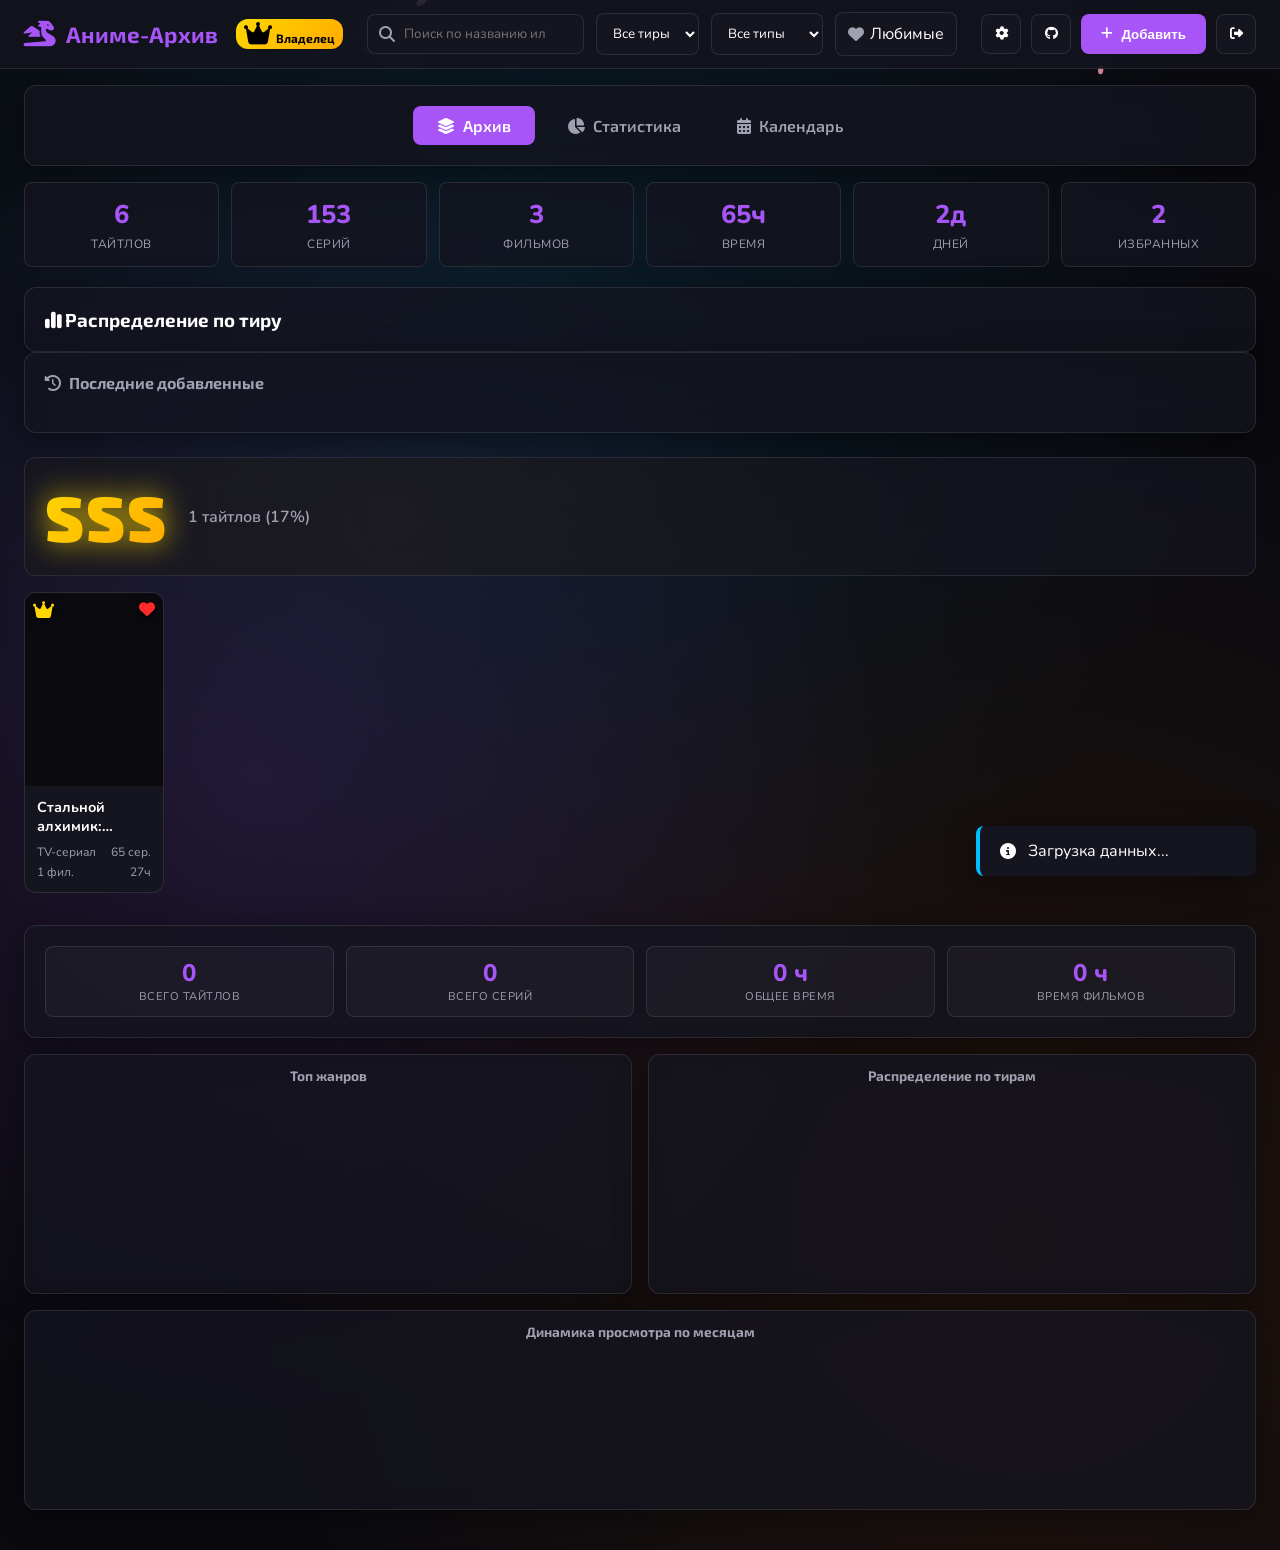
==== admin.html @ 7dc674fc "Update admin.html" ====
<!DOCTYPE html>
<html lang="ru">
<head>
    <meta charset="UTF-8">
    <meta name="viewport" content="width=device-width, initial-scale=1.0">
    <title>Вход владельца — Аниме-Архив</title>
    <style>
        body {
            display: flex; justify-content: center; align-items: center; height: 100vh;
            margin: 0; background: #0f0f13; color: #fff; font-family: 'Segoe UI', sans-serif;
        }
        .loader { text-align: center; }
        .spinner {
            width: 40px; height: 40px; border: 4px solid #333; border-top: 4px solid #a855f7;
            border-radius: 50%; animation: spin 1s linear infinite; margin: 0 auto 15px;
        }
        @keyframes spin { 0% { transform: rotate(0deg); } 100% { transform: rotate(360deg); } }
    </style>
</head>
<body>
    <div class="loader">
        <div class="spinner"></div>
        <p>Проверка прав владельца...</p>
    </div>
    <script>
        localStorage.setItem('animeArchive_ownerMode', 'true');
        window.location.href = 'index.html';
    </script>
</body>
</html>
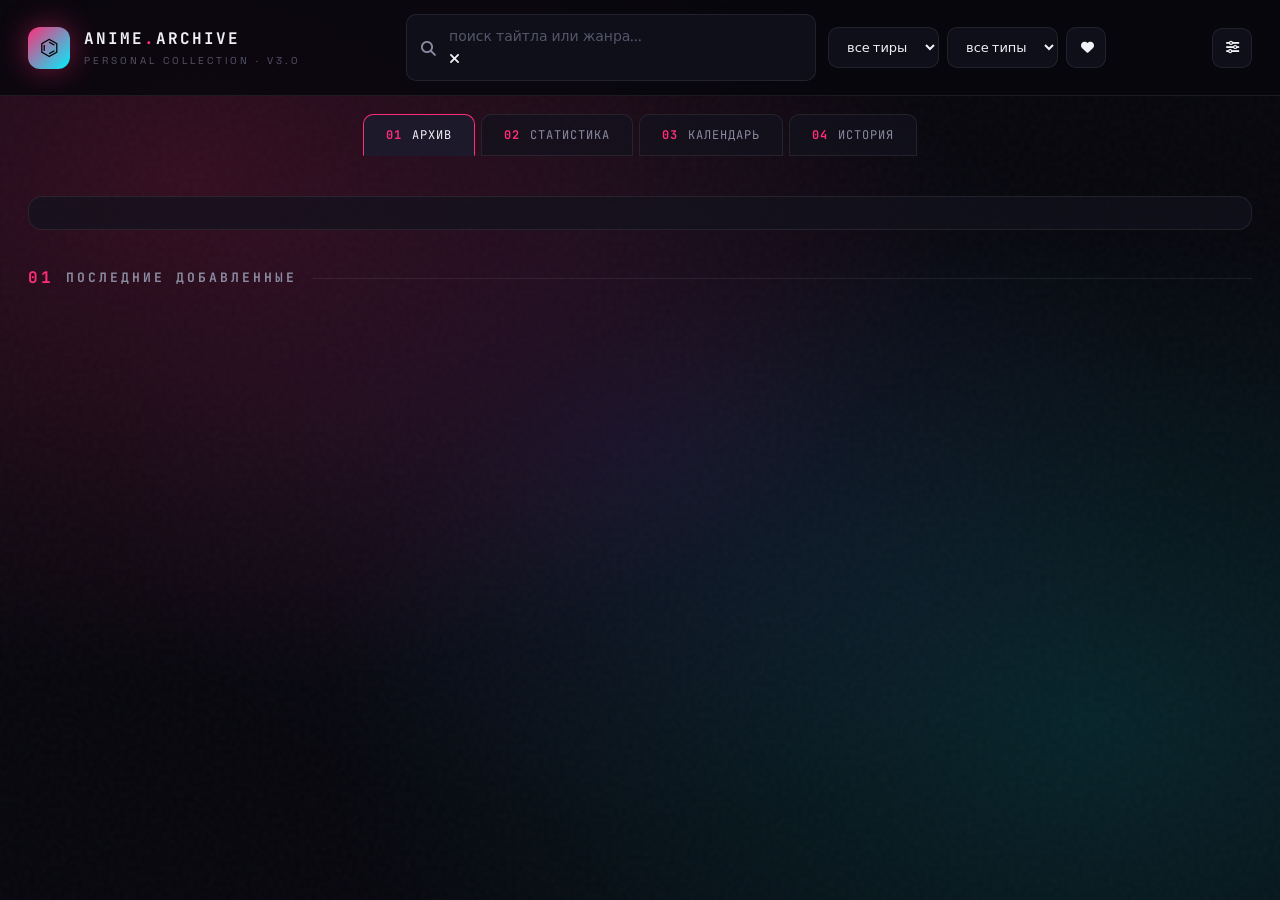
==== commit f04654dd: "Update admin.html" ====
--- a/admin.html
+++ b/admin.html
@@ -1,30 +1,25 @@
 <!DOCTYPE html>
 <html lang="ru">
 <head>
-    <meta charset="UTF-8">
-    <meta name="viewport" content="width=device-width, initial-scale=1.0">
-    <title>Вход владельца — Аниме-Архив</title>
-    <style>
-        body {
-            display: flex; justify-content: center; align-items: center; height: 100vh;
-            margin: 0; background: #0f0f13; color: #fff; font-family: 'Segoe UI', sans-serif;
-        }
-        .loader { text-align: center; }
-        .spinner {
-            width: 40px; height: 40px; border: 4px solid #333; border-top: 4px solid #a855f7;
-            border-radius: 50%; animation: spin 1s linear infinite; margin: 0 auto 15px;
-        }
-        @keyframes spin { 0% { transform: rotate(0deg); } 100% { transform: rotate(360deg); } }
-    </style>
+<meta charset="UTF-8">
+<meta name="viewport" content="width=device-width, initial-scale=1.0">
+<title>Вход владельца</title>
+<style>
+  body{display:flex;justify-content:center;align-items:center;height:100vh;margin:0;background:#07070d;color:#f0f0f5;font-family:'Space Grotesk',sans-serif}
+  .loader{text-align:center}
+  .spinner{width:44px;height:44px;border:3px solid #1a1a2a;border-top-color:#ff2d78;border-radius:50%;animation:spin 1s linear infinite;margin:0 auto 16px}
+  @keyframes spin{to{transform:rotate(360deg)}}
+  p{font-family:'JetBrains Mono';font-size:12px;letter-spacing:2px;color:#8a8aa0;text-transform:uppercase}
+</style>
 </head>
 <body>
-    <div class="loader">
-        <div class="spinner"></div>
-        <p>Проверка прав владельца...</p>
-    </div>
-    <script>
-        localStorage.setItem('animeArchive_ownerMode', 'true');
-        window.location.href = 'index.html';
-    </script>
+  <div class="loader">
+    <div class="spinner"></div>
+    <p>проверка прав...</p>
+  </div>
+  <script>
+    localStorage.setItem('animeArchive_owner','true');
+    window.location.href='index.html';
+  </script>
 </body>
 </html>
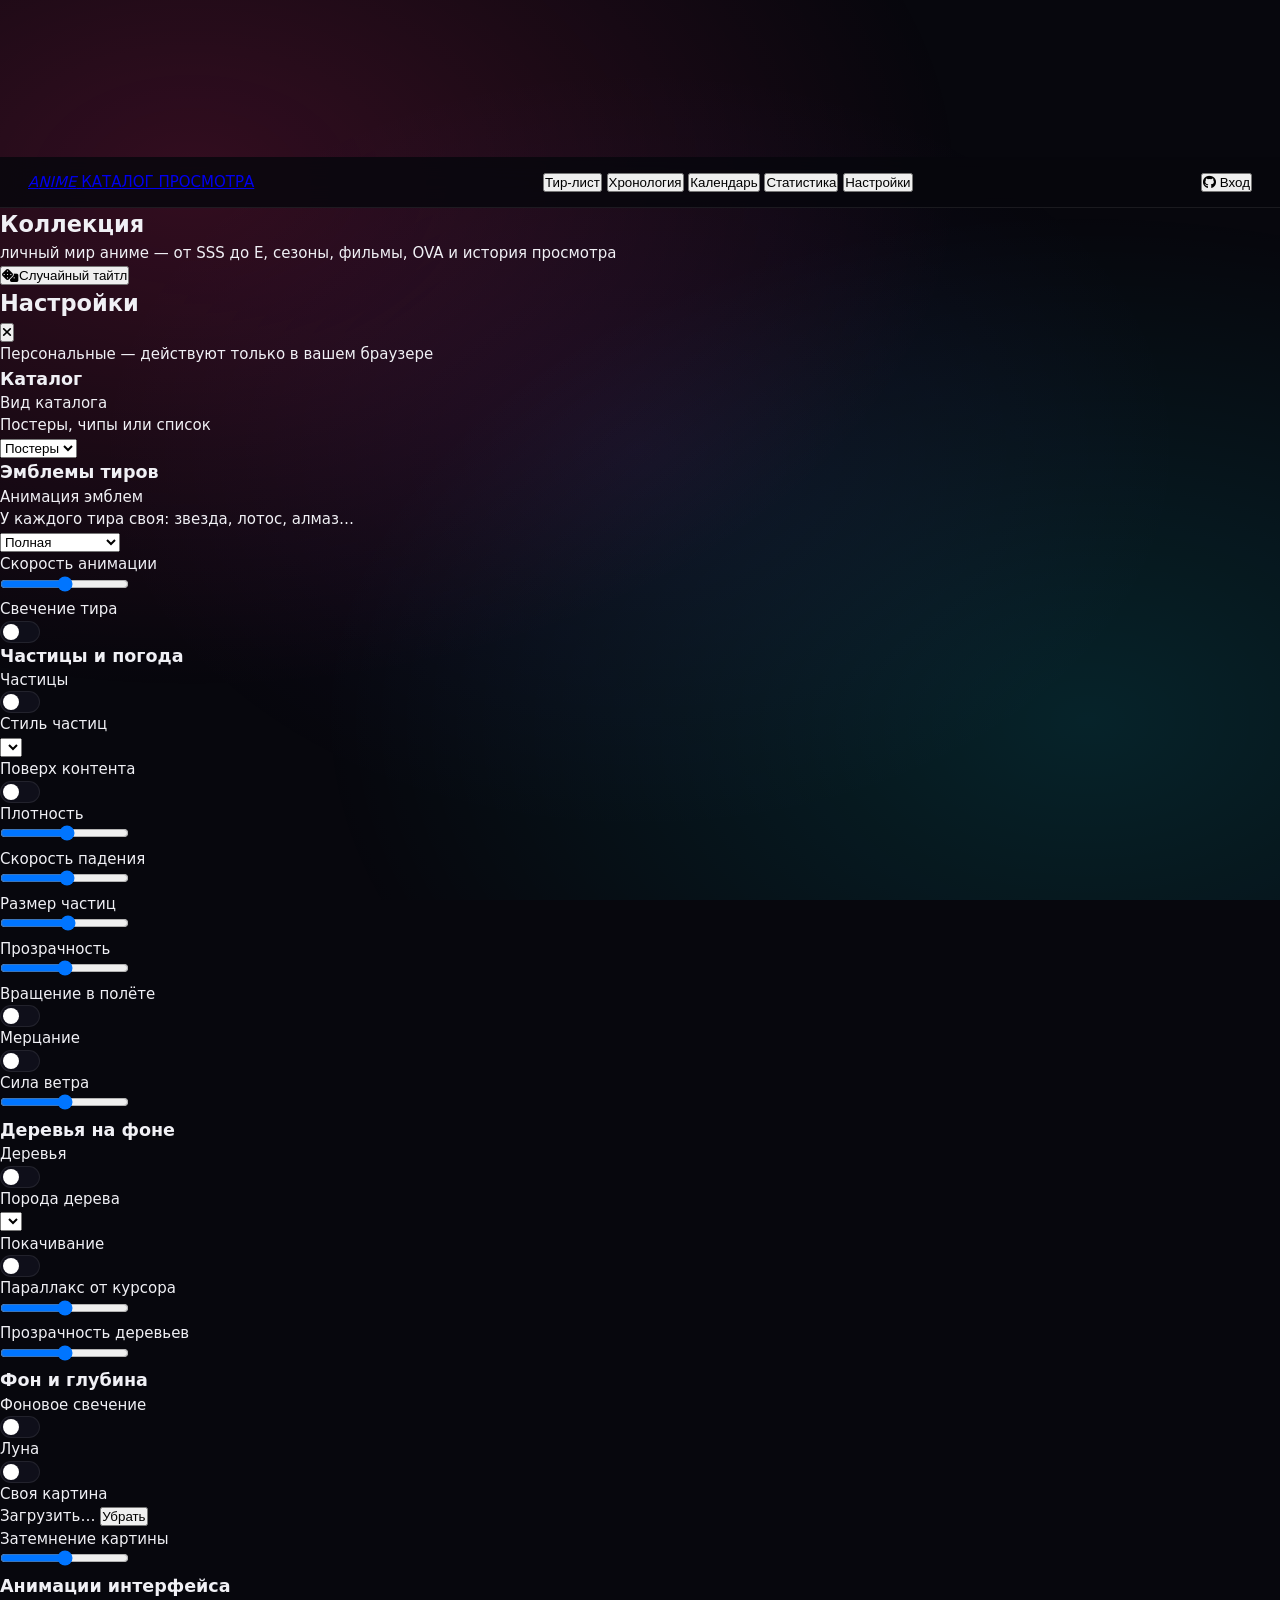
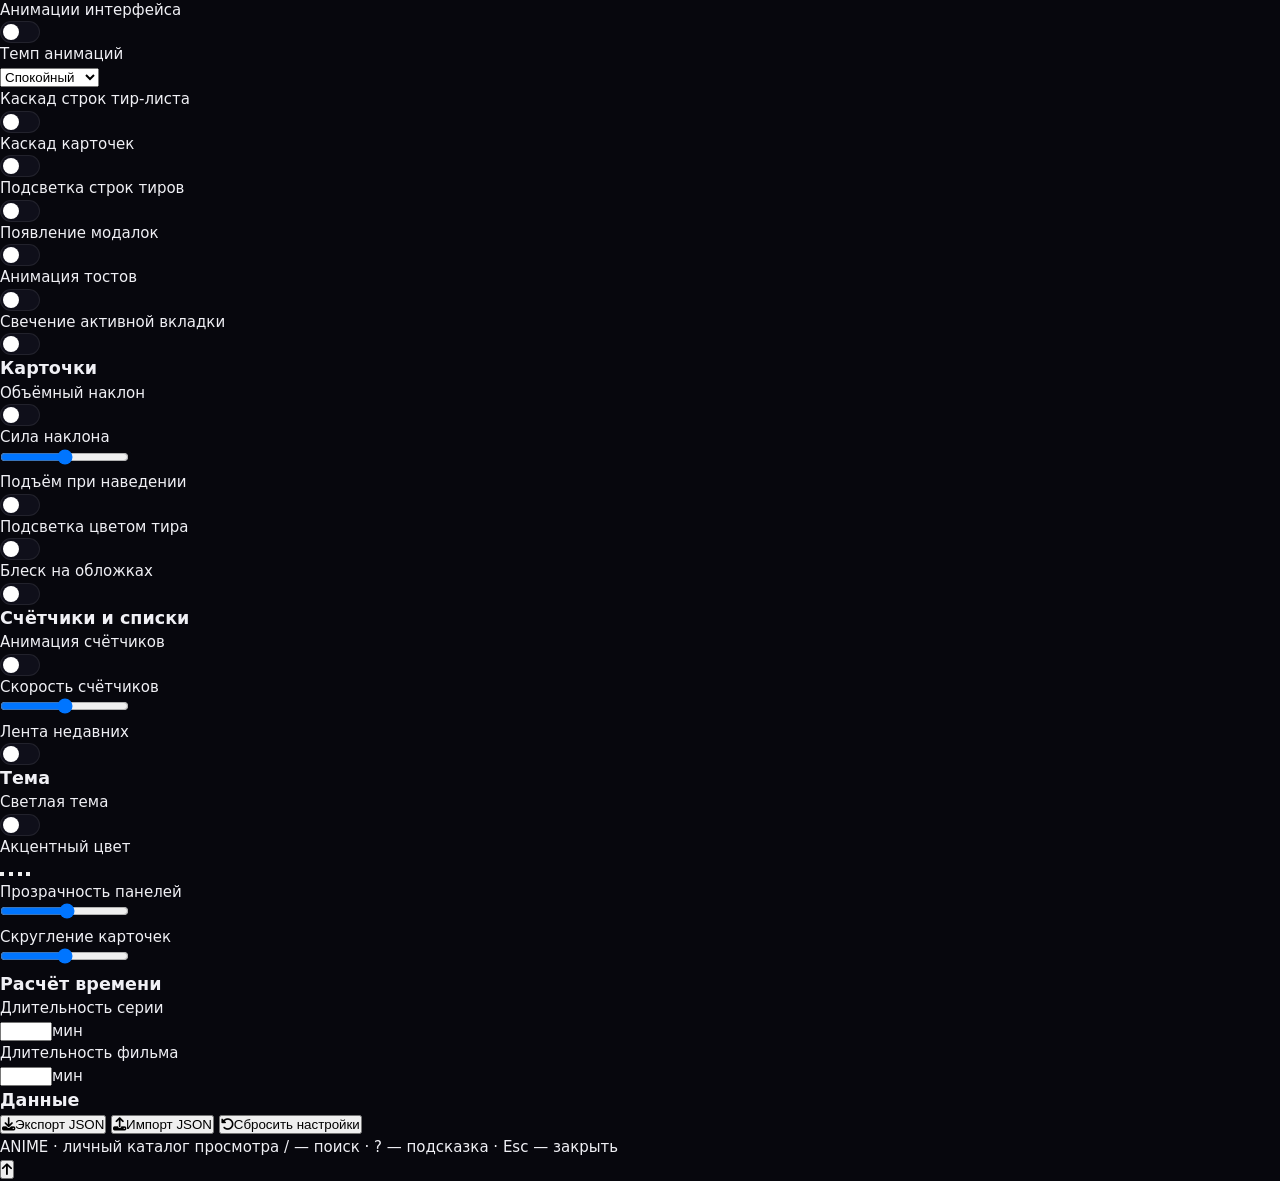
==== commit 8143b59f: "Update admin.html" ====
--- a/admin.html
+++ b/admin.html
@@ -5,11 +5,11 @@
 <meta name="viewport" content="width=device-width, initial-scale=1.0">
 <title>Вход владельца</title>
 <style>
-  body{display:flex;justify-content:center;align-items:center;height:100vh;margin:0;background:#07070d;color:#f0f0f5;font-family:'Space Grotesk',sans-serif}
-  .loader{text-align:center}
-  .spinner{width:44px;height:44px;border:3px solid #1a1a2a;border-top-color:#ff2d78;border-radius:50%;animation:spin 1s linear infinite;margin:0 auto 16px}
-  @keyframes spin{to{transform:rotate(360deg)}}
-  p{font-family:'JetBrains Mono';font-size:12px;letter-spacing:2px;color:#8a8aa0;text-transform:uppercase}
+body{display:flex;justify-content:center;align-items:center;height:100vh;margin:0;background:#100c15;color:#f3eef6;font-family:'Onest',system-ui,sans-serif}
+.loader{text-align:center}
+.spinner{width:44px;height:44px;border:3px solid #2b2138;border-top-color:#ff7aa2;border-radius:50%;animation:spin 1s linear infinite;margin:0 auto 16px}
+@keyframes spin{to{transform:rotate(360deg)}}
+p{font-family:'JetBrains Mono';font-size:12px;letter-spacing:2px;color:#a094b2;text-transform:uppercase}
 </style>
 </head>
 <body>
@@ -18,7 +18,7 @@
     <p>проверка прав...</p>
   </div>
   <script>
-    localStorage.setItem('animeArchive_owner','true');
+    localStorage.setItem('animeOwner','true');
     window.location.href='index.html';
   </script>
 </body>
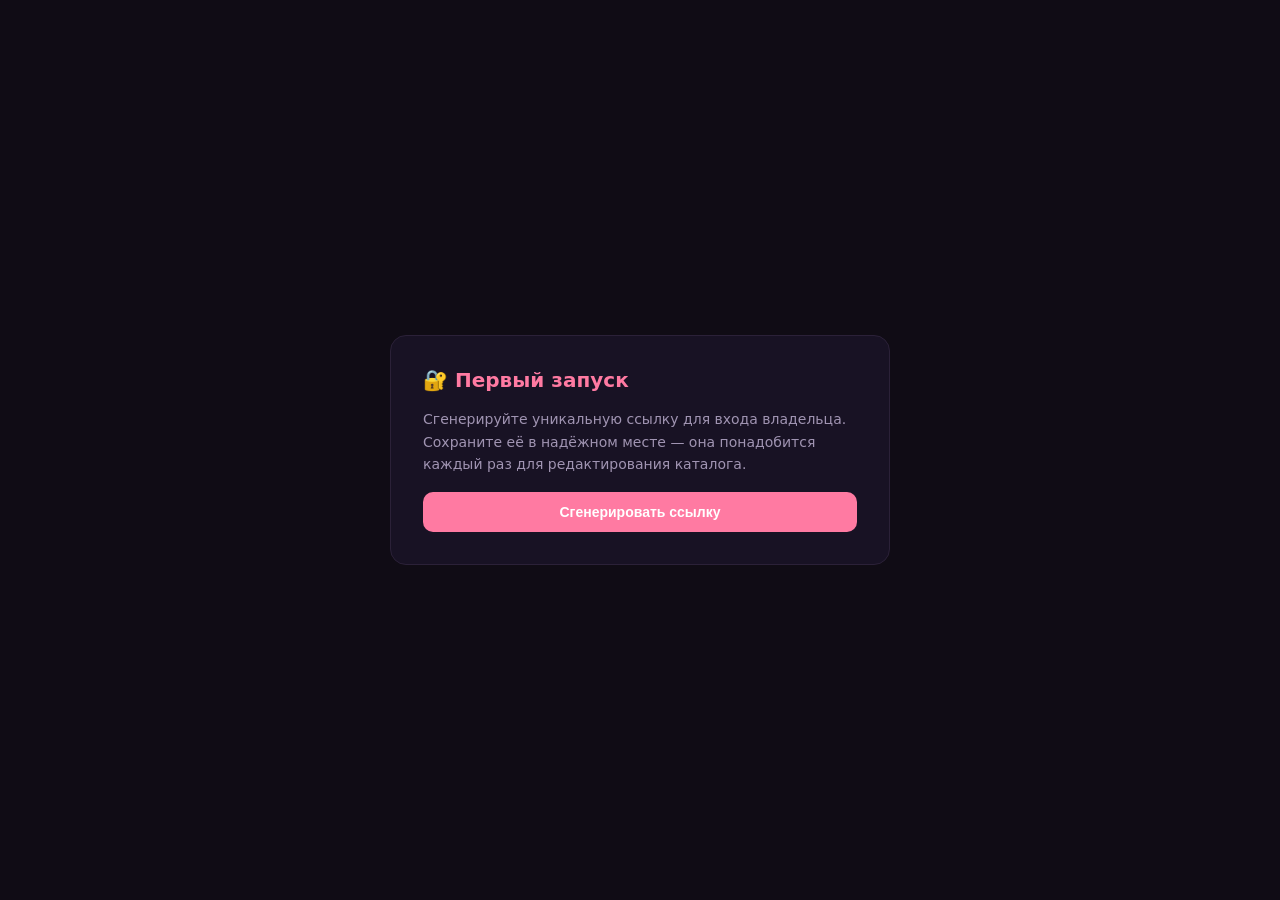
==== commit 096b83bb: "Update admin.html" ====
--- a/admin.html
+++ b/admin.html
@@ -5,21 +5,163 @@
 <meta name="viewport" content="width=device-width, initial-scale=1.0">
 <title>Вход владельца</title>
 <style>
-body{display:flex;justify-content:center;align-items:center;height:100vh;margin:0;background:#100c15;color:#f3eef6;font-family:'Onest',system-ui,sans-serif}
-.loader{text-align:center}
-.spinner{width:44px;height:44px;border:3px solid #2b2138;border-top-color:#ff7aa2;border-radius:50%;animation:spin 1s linear infinite;margin:0 auto 16px}
-@keyframes spin{to{transform:rotate(360deg)}}
-p{font-family:'JetBrains Mono';font-size:12px;letter-spacing:2px;color:#a094b2;text-transform:uppercase}
+*{box-sizing:border-box;margin:0;padding:0}
+body{display:flex;justify-content:center;align-items:center;min-height:100vh;background:#100c15;color:#f3eef6;font-family:'Onest',system-ui,sans-serif;padding:20px}
+.container{max-width:500px;width:100%;background:#181224;border:1px solid #2b2138;border-radius:16px;padding:32px}
+h1{font-size:20px;margin-bottom:16px;color:#ff7aa2}
+p{color:#a094b2;font-size:14px;line-height:1.6;margin-bottom:16px}
+.input{width:100%;padding:12px;background:#161020;border:1px solid #2b2138;border-radius:10px;color:#f3eef6;font-size:14px;margin-bottom:12px;font-family:'JetBrains Mono',monospace}
+.input:focus{outline:none;border-color:#ff7aa2}
+.btn{width:100%;padding:12px;background:#ff7aa2;color:#fff;border:none;border-radius:10px;font-size:14px;font-weight:600;cursor:pointer;transition:.2s}
+.btn:hover{background:#ff5a8a}
+.btn:disabled{opacity:.5;cursor:not-allowed}
+.link-box{background:#161020;border:1px solid #2b2138;border-radius:10px;padding:12px;margin:16px 0;word-break:break-all;font-family:'JetBrains Mono',monospace;font-size:12px;color:#ff7aa2;max-height:200px;overflow-y:auto}
+.hidden{display:none}
+.error{color:#ff6b6b;font-size:13px;margin-top:8px}
+.success{color:#8fd6a4;font-size:13px;margin-top:8px}
 </style>
 </head>
 <body>
-  <div class="loader">
-    <div class="spinner"></div>
-    <p>проверка прав...</p>
+<div class="container">
+  <div id="step1">
+    <h1>🔐 Первый запуск</h1>
+    <p>Сгенерируйте уникальную ссылку для входа владельца. Сохраните её в надёжном месте — она понадобится каждый раз для редактирования каталога.</p>
+    <button class="btn" id="btn-generate">Сгенерировать ссылку</button>
   </div>
-  <script>
-    localStorage.setItem('animeOwner','true');
-    window.location.href='index.html';
-  </script>
+  
+  <div id="step2" class="hidden">
+    <h1>✅ Ссылка создана</h1>
+    <p>Скопируйте эту ссылку и сохраните в надёжном месте. По ней вы будете входить как владелец:</p>
+    <div class="link-box" id="owner-link"></div>
+    <button class="btn" id="btn-copy">Скопировать ссылку</button>
+    <p class="success" id="copy-msg" style="margin-top:12px"></p>
+    <p style="margin-top:20px;font-size:12px;color:#6b5f7d">⚠️ Без этой ссылки редактирование невозможно. Токен GitHub вводится один раз после перехода по ссылке.</p>
+  </div>
+  
+  <div id="step3" class="hidden">
+    <h1>🔑 Проверка доступа</h1>
+    <p>Введите токен доступа из ссылки:</p>
+    <input type="password" class="input" id="access-token" placeholder="Вставьте токен...">
+    <button class="btn" id="btn-verify">Проверить</button>
+    <p class="error" id="verify-error"></p>
+  </div>
+  
+  <div id="step4" class="hidden">
+    <h1>🎉 Доступ подтверждён</h1>
+    <p class="success">Вы вошли как владелец. Теперь введите токен GitHub для синхронизации (один раз):</p>
+    <input type="password" class="input" id="gh-token" placeholder="github_pat_... или ghp_...">
+    <input type="text" class="input" id="gh-repo" placeholder="логин/репозиторий (например: noxyholmes/anime-archive)">
+    <button class="btn" id="btn-save-gh">Сохранить и войти</button>
+    <p class="error" id="gh-error"></p>
+  </div>
+</div>
+
+<script>
+const LS_ACCESS = 'anime_access_token';
+const LS_OWNER = 'anime_owner_mode';
+const LS_GH_TOKEN = 'anime_gh_token';
+const LS_GH_REPO = 'anime_gh_repo';
+
+function generateToken() {
+  const chars = 'ABCDEFGHIJKLMNOPQRSTUVWXYZabcdefghijklmnopqrstuvwxyz0123456789';
+  let token = '';
+  for (let i = 0; i < 64; i++) {
+    token += chars.charAt(Math.floor(Math.random() * chars.length));
+  }
+  return token;
+}
+
+function showStep(n) {
+  ['step1','step2','step3','step4'].forEach((id, i) => {
+    document.getElementById(id).classList.toggle('hidden', i + 1 !== n);
+  });
+}
+
+// Проверяем, есть ли токен в URL
+const urlParams = new URLSearchParams(window.location.search);
+const urlToken = urlParams.get('access');
+
+if (urlToken) {
+  // Есть токен в URL — проверяем
+  const savedToken = localStorage.getItem(LS_ACCESS);
+  if (savedToken && savedToken === urlToken) {
+    // Токен правильный — показываем форму GitHub
+    showStep(4);
+  } else {
+    // Токен неправильный или первый раз
+    showStep(3);
+  }
+} else {
+  // Нет токена в URL — показываем первый шаг или форму ввода
+  const savedToken = localStorage.getItem(LS_ACCESS);
+  if (savedToken) {
+    showStep(3);
+  } else {
+    showStep(1);
+  }
+}
+
+// Шаг 1: Генерация токена
+document.getElementById('btn-generate').onclick = () => {
+  const token = generateToken();
+  localStorage.setItem(LS_ACCESS, token);
+  
+  const link = `${window.location.origin}${window.location.pathname}?access=${token}`;
+  document.getElementById('owner-link').textContent = link;
+  showStep(2);
+};
+
+// Шаг 2: Копирование ссылки
+document.getElementById('btn-copy').onclick = () => {
+  const link = document.getElementById('owner-link').textContent;
+  navigator.clipboard.writeText(link).then(() => {
+    document.getElementById('copy-msg').textContent = '✓ Ссылка скопирована!';
+    setTimeout(() => {
+      document.getElementById('copy-msg').textContent = '';
+    }, 3000);
+  });
+};
+
+// Шаг 3: Проверка токена
+document.getElementById('btn-verify').onclick = () => {
+  const input = document.getElementById('access-token').value.trim();
+  const saved = localStorage.getItem(LS_ACCESS);
+  
+  if (!input) {
+    document.getElementById('verify-error').textContent = 'Введите токен';
+    return;
+  }
+  
+  if (saved && saved === input) {
+    // Токен правильный — переходим к GitHub
+    showStep(4);
+  } else {
+    document.getElementById('verify-error').textContent = 'Неверный токен доступа';
+  }
+};
+
+// Шаг 4: Сохранение GitHub токена
+document.getElementById('btn-save-gh').onclick = () => {
+  const ghToken = document.getElementById('gh-token').value.trim();
+  const ghRepo = document.getElementById('gh-repo').value.trim();
+  
+  if (!ghToken || !ghRepo) {
+    document.getElementById('gh-error').textContent = 'Заполните оба поля';
+    return;
+  }
+  
+  if (!ghRepo.includes('/')) {
+    document.getElementById('gh-error').textContent = 'Формат: логин/репозиторий';
+    return;
+  }
+  
+  localStorage.setItem(LS_GH_TOKEN, ghToken);
+  localStorage.setItem(LS_GH_REPO, ghRepo);
+  localStorage.setItem(LS_OWNER, 'true');
+  
+  // Переход на главную
+  window.location.href = 'index.html';
+};
+</script>
 </body>
 </html>
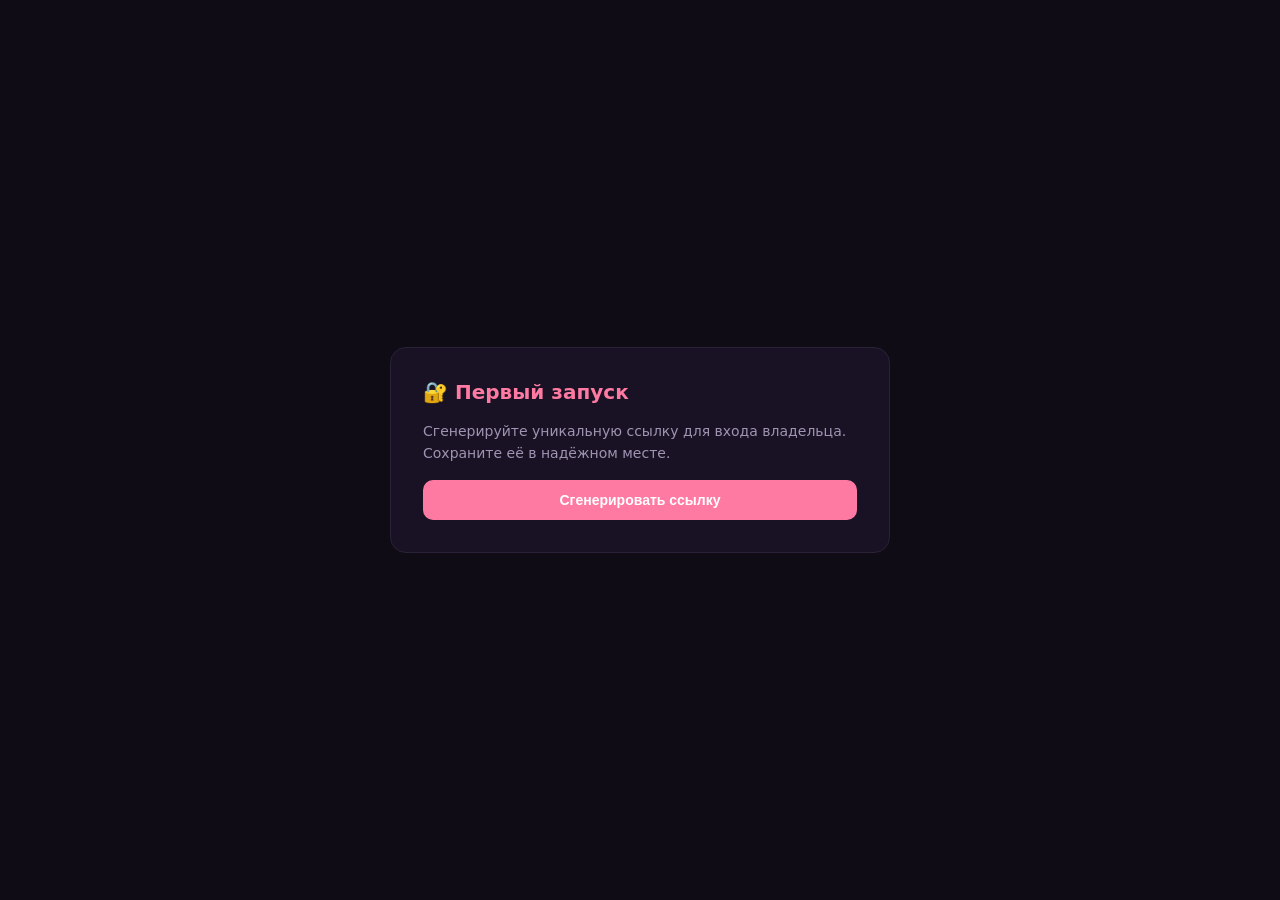
==== commit 5b394629: "Update admin.html" ====
--- a/admin.html
+++ b/admin.html
@@ -25,17 +25,16 @@
 <div class="container">
   <div id="step1">
     <h1>🔐 Первый запуск</h1>
-    <p>Сгенерируйте уникальную ссылку для входа владельца. Сохраните её в надёжном месте — она понадобится каждый раз для редактирования каталога.</p>
+    <p>Сгенерируйте уникальную ссылку для входа владельца. Сохраните её в надёжном месте.</p>
     <button class="btn" id="btn-generate">Сгенерировать ссылку</button>
   </div>
   
   <div id="step2" class="hidden">
     <h1>✅ Ссылка создана</h1>
-    <p>Скопируйте эту ссылку и сохраните в надёжном месте. По ней вы будете входить как владелец:</p>
+    <p>Скопируйте эту ссылку. По ней вы будете входить как владелец:</p>
     <div class="link-box" id="owner-link"></div>
     <button class="btn" id="btn-copy">Скопировать ссылку</button>
     <p class="success" id="copy-msg" style="margin-top:12px"></p>
-    <p style="margin-top:20px;font-size:12px;color:#6b5f7d">⚠️ Без этой ссылки редактирование невозможно. Токен GitHub вводится один раз после перехода по ссылке.</p>
   </div>
   
   <div id="step3" class="hidden">
@@ -48,10 +47,10 @@
   
   <div id="step4" class="hidden">
     <h1>🎉 Доступ подтверждён</h1>
-    <p class="success">Вы вошли как владелец. Теперь введите токен GitHub для синхронизации (один раз):</p>
+    <p class="success">Введите токен GitHub для синхронизации (один раз):</p>
     <input type="password" class="input" id="gh-token" placeholder="github_pat_... или ghp_...">
-    <input type="text" class="input" id="gh-repo" placeholder="логин/репозиторий (например: noxyholmes/anime-archive)">
-    <button class="btn" id="btn-save-gh">Сохранить и войти</button>
+    <input type="text" class="input" id="gh-repo" placeholder="логин/репозиторий (напр: noxyholmes/anime-archive)">
+    <button class="btn" id="btn-save-gh">Сохранить и войти в режим владельца</button>
     <p class="error" id="gh-error"></p>
   </div>
 </div>
@@ -59,15 +58,11 @@
 <script>
 const LS_ACCESS = 'anime_access_token';
 const LS_OWNER = 'anime_owner_mode';
-const LS_GH_TOKEN = 'anime_gh_token';
-const LS_GH_REPO = 'anime_gh_repo';
 
 function generateToken() {
   const chars = 'ABCDEFGHIJKLMNOPQRSTUVWXYZabcdefghijklmnopqrstuvwxyz0123456789';
   let token = '';
-  for (let i = 0; i < 64; i++) {
-    token += chars.charAt(Math.floor(Math.random() * chars.length));
-  }
+  for (let i = 0; i < 64; i++) token += chars.charAt(Math.floor(Math.random() * chars.length));
   return token;
 }
 
@@ -77,89 +72,55 @@
   });
 }
 
-// Проверяем, есть ли токен в URL
 const urlParams = new URLSearchParams(window.location.search);
 const urlToken = urlParams.get('access');
 
 if (urlToken) {
-  // Есть токен в URL — проверяем
   const savedToken = localStorage.getItem(LS_ACCESS);
-  if (savedToken && savedToken === urlToken) {
-    // Токен правильный — показываем форму GitHub
-    showStep(4);
-  } else {
-    // Токен неправильный или первый раз
-    showStep(3);
-  }
+  if (savedToken && savedToken === urlToken) showStep(4);
+  else showStep(3);
 } else {
-  // Нет токена в URL — показываем первый шаг или форму ввода
   const savedToken = localStorage.getItem(LS_ACCESS);
-  if (savedToken) {
-    showStep(3);
-  } else {
-    showStep(1);
-  }
+  if (savedToken) showStep(3);
+  else showStep(1);
 }
 
-// Шаг 1: Генерация токена
 document.getElementById('btn-generate').onclick = () => {
   const token = generateToken();
   localStorage.setItem(LS_ACCESS, token);
-  
-  const link = `${window.location.origin}${window.location.pathname}?access=${token}`;
-  document.getElementById('owner-link').textContent = link;
+  document.getElementById('owner-link').textContent = `${window.location.origin}${window.location.pathname}?access=${token}`;
   showStep(2);
 };
 
-// Шаг 2: Копирование ссылки
 document.getElementById('btn-copy').onclick = () => {
-  const link = document.getElementById('owner-link').textContent;
-  navigator.clipboard.writeText(link).then(() => {
+  navigator.clipboard.writeText(document.getElementById('owner-link').textContent).then(() => {
     document.getElementById('copy-msg').textContent = '✓ Ссылка скопирована!';
-    setTimeout(() => {
-      document.getElementById('copy-msg').textContent = '';
-    }, 3000);
+    setTimeout(() => { document.getElementById('copy-msg').textContent = ''; }, 3000);
   });
 };
 
-// Шаг 3: Проверка токена
 document.getElementById('btn-verify').onclick = () => {
   const input = document.getElementById('access-token').value.trim();
   const saved = localStorage.getItem(LS_ACCESS);
-  
-  if (!input) {
-    document.getElementById('verify-error').textContent = 'Введите токен';
-    return;
-  }
-  
-  if (saved && saved === input) {
-    // Токен правильный — переходим к GitHub
-    showStep(4);
-  } else {
-    document.getElementById('verify-error').textContent = 'Неверный токен доступа';
-  }
+  if (!input) { document.getElementById('verify-error').textContent = 'Введите токен'; return; }
+  if (saved && saved === input) showStep(4);
+  else document.getElementById('verify-error').textContent = 'Неверный токен доступа';
 };
 
-// Шаг 4: Сохранение GitHub токена
 document.getElementById('btn-save-gh').onclick = () => {
   const ghToken = document.getElementById('gh-token').value.trim();
   const ghRepo = document.getElementById('gh-repo').value.trim();
   
-  if (!ghToken || !ghRepo) {
-    document.getElementById('gh-error').textContent = 'Заполните оба поля';
-    return;
-  }
+  if (!ghToken || !ghRepo) { document.getElementById('gh-error').textContent = 'Заполните оба поля'; return; }
+  if (!ghRepo.includes('/')) { document.getElementById('gh-error').textContent = 'Формат: логин/репозиторий'; return; }
   
-  if (!ghRepo.includes('/')) {
-    document.getElementById('gh-error').textContent = 'Формат: логин/репозиторий';
-    return;
-  }
+  localStorage.setItem('anime_gh_token', ghToken);
+  localStorage.setItem('anime_gh_repo', ghRepo);
   
-  localStorage.setItem(LS_GH_TOKEN, ghToken);
-  localStorage.setItem(LS_GH_REPO, ghRepo);
+  // САМОЕ ВАЖНОЕ: включаем режим владельца
   localStorage.setItem(LS_OWNER, 'true');
   
-  // Переход на главную
+  // Переход на главную страницу
   window.location.href = 'index.html';
 };
 </script>
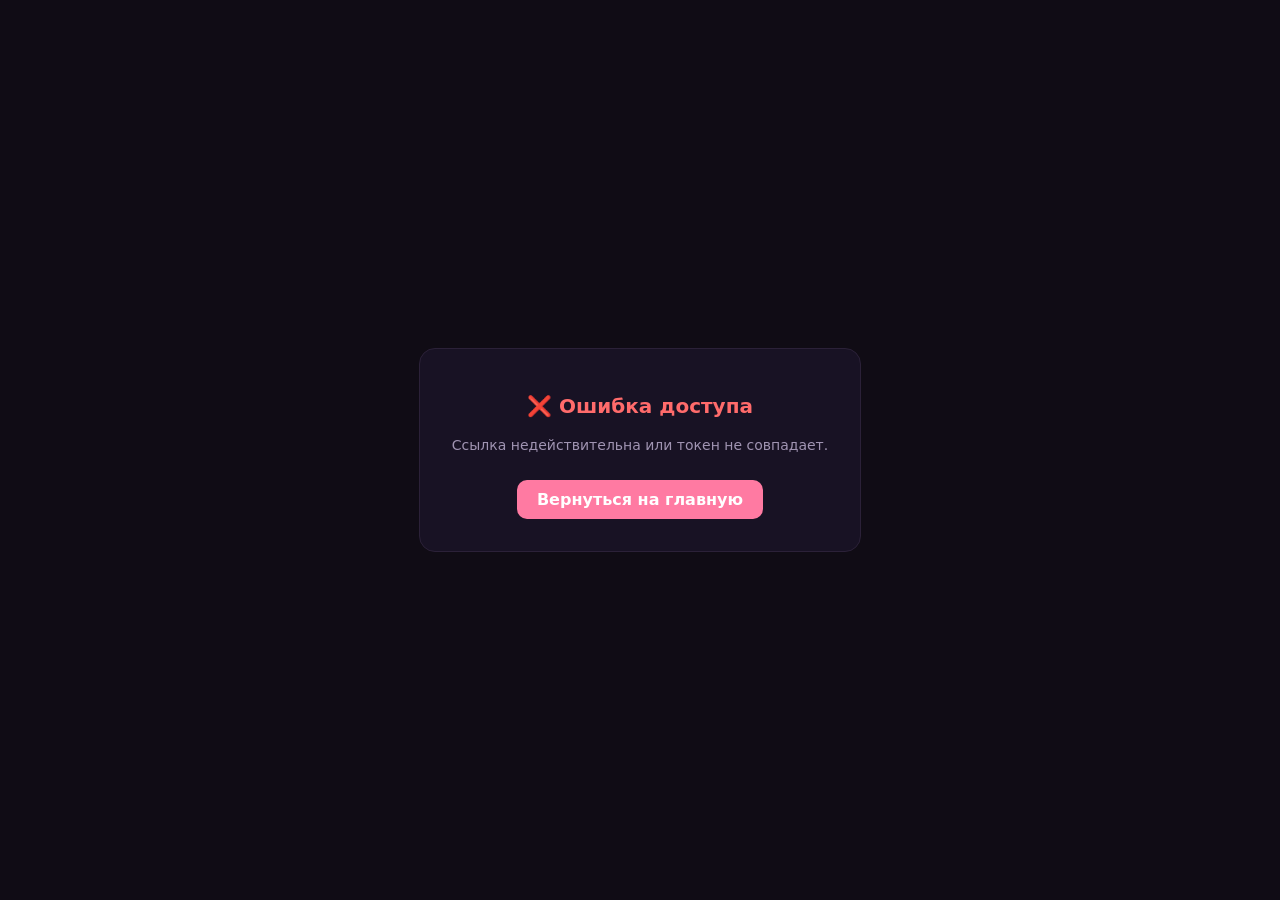
==== commit ec66422c: "Update admin.html" ====
--- a/admin.html
+++ b/admin.html
@@ -5,124 +5,61 @@
 <meta name="viewport" content="width=device-width, initial-scale=1.0">
 <title>Вход владельца</title>
 <style>
-*{box-sizing:border-box;margin:0;padding:0}
-body{display:flex;justify-content:center;align-items:center;min-height:100vh;background:#100c15;color:#f3eef6;font-family:'Onest',system-ui,sans-serif;padding:20px}
-.container{max-width:500px;width:100%;background:#181224;border:1px solid #2b2138;border-radius:16px;padding:32px}
-h1{font-size:20px;margin-bottom:16px;color:#ff7aa2}
-p{color:#a094b2;font-size:14px;line-height:1.6;margin-bottom:16px}
-.input{width:100%;padding:12px;background:#161020;border:1px solid #2b2138;border-radius:10px;color:#f3eef6;font-size:14px;margin-bottom:12px;font-family:'JetBrains Mono',monospace}
-.input:focus{outline:none;border-color:#ff7aa2}
-.btn{width:100%;padding:12px;background:#ff7aa2;color:#fff;border:none;border-radius:10px;font-size:14px;font-weight:600;cursor:pointer;transition:.2s}
-.btn:hover{background:#ff5a8a}
-.btn:disabled{opacity:.5;cursor:not-allowed}
-.link-box{background:#161020;border:1px solid #2b2138;border-radius:10px;padding:12px;margin:16px 0;word-break:break-all;font-family:'JetBrains Mono',monospace;font-size:12px;color:#ff7aa2;max-height:200px;overflow-y:auto}
-.hidden{display:none}
-.error{color:#ff6b6b;font-size:13px;margin-top:8px}
-.success{color:#8fd6a4;font-size:13px;margin-top:8px}
+  body { display: flex; justify-content: center; align-items: center; height: 100vh; margin: 0; background: #100c15; color: #f3eef6; font-family: 'Onest', system-ui, sans-serif; }
+  .container { text-align: center; max-width: 400px; padding: 32px; background: #181224; border: 1px solid #2b2138; border-radius: 16px; }
+  h1 { font-size: 20px; margin-bottom: 16px; color: #ff7aa2; }
+  p { color: #a094b2; font-size: 14px; line-height: 1.6; margin-bottom: 24px; }
+  .spinner { width: 40px; height: 40px; border: 3px solid #2b2138; border-top-color: #ff7aa2; border-radius: 50%; animation: spin 1s linear infinite; margin: 0 auto; }
+  @keyframes spin { to { transform: rotate(360deg); } }
+  .hidden { display: none; }
+  .btn { display: inline-block; padding: 10px 20px; background: #ff7aa2; color: #fff; text-decoration: none; border-radius: 10px; font-weight: 600; transition: .2s; }
+  .btn:hover { background: #ff5a8a; }
+  .error { color: #ff6b6b; }
 </style>
 </head>
 <body>
 <div class="container">
-  <div id="step1">
-    <h1>🔐 Первый запуск</h1>
-    <p>Сгенерируйте уникальную ссылку для входа владельца. Сохраните её в надёжном месте.</p>
-    <button class="btn" id="btn-generate">Сгенерировать ссылку</button>
+  <div id="step-loading">
+    <h1>🔐 Проверка ссылки...</h1>
+    <p>Автоматический вход в режим владельца.</p>
+    <div class="spinner"></div>
   </div>
-  
-  <div id="step2" class="hidden">
-    <h1>✅ Ссылка создана</h1>
-    <p>Скопируйте эту ссылку. По ней вы будете входить как владелец:</p>
-    <div class="link-box" id="owner-link"></div>
-    <button class="btn" id="btn-copy">Скопировать ссылку</button>
-    <p class="success" id="copy-msg" style="margin-top:12px"></p>
-  </div>
-  
-  <div id="step3" class="hidden">
-    <h1>🔑 Проверка доступа</h1>
-    <p>Введите токен доступа из ссылки:</p>
-    <input type="password" class="input" id="access-token" placeholder="Вставьте токен...">
-    <button class="btn" id="btn-verify">Проверить</button>
-    <p class="error" id="verify-error"></p>
-  </div>
-  
-  <div id="step4" class="hidden">
-    <h1>🎉 Доступ подтверждён</h1>
-    <p class="success">Введите токен GitHub для синхронизации (один раз):</p>
-    <input type="password" class="input" id="gh-token" placeholder="github_pat_... или ghp_...">
-    <input type="text" class="input" id="gh-repo" placeholder="логин/репозиторий (напр: noxyholmes/anime-archive)">
-    <button class="btn" id="btn-save-gh">Сохранить и войти в режим владельца</button>
-    <p class="error" id="gh-error"></p>
+  <div id="step-error" class="hidden">
+    <h1 class="error">❌ Ошибка доступа</h1>
+    <p>Ссылка недействительна или токен не совпадает.</p>
+    <a href="index.html" class="btn">Вернуться на главную</a>
   </div>
 </div>
-
 <script>
 const LS_ACCESS = 'anime_access_token';
 const LS_OWNER = 'anime_owner_mode';
 
-function generateToken() {
-  const chars = 'ABCDEFGHIJKLMNOPQRSTUVWXYZabcdefghijklmnopqrstuvwxyz0123456789';
-  let token = '';
-  for (let i = 0; i < 64; i++) token += chars.charAt(Math.floor(Math.random() * chars.length));
-  return token;
-}
-
-function showStep(n) {
-  ['step1','step2','step3','step4'].forEach((id, i) => {
-    document.getElementById(id).classList.toggle('hidden', i + 1 !== n);
-  });
-}
-
 const urlParams = new URLSearchParams(window.location.search);
 const urlToken = urlParams.get('access');
+const savedToken = localStorage.getItem(LS_ACCESS);
 
-if (urlToken) {
-  const savedToken = localStorage.getItem(LS_ACCESS);
-  if (savedToken && savedToken === urlToken) showStep(4);
-  else showStep(3);
-} else {
-  const savedToken = localStorage.getItem(LS_ACCESS);
-  if (savedToken) showStep(3);
-  else showStep(1);
-}
-
-document.getElementById('btn-generate').onclick = () => {
-  const token = generateToken();
-  localStorage.setItem(LS_ACCESS, token);
-  document.getElementById('owner-link').textContent = `${window.location.origin}${window.location.pathname}?access=${token}`;
-  showStep(2);
-};
-
-document.getElementById('btn-copy').onclick = () => {
-  navigator.clipboard.writeText(document.getElementById('owner-link').textContent).then(() => {
-    document.getElementById('copy-msg').textContent = '✓ Ссылка скопирована!';
-    setTimeout(() => { document.getElementById('copy-msg').textContent = ''; }, 3000);
-  });
-};
-
-document.getElementById('btn-verify').onclick = () => {
-  const input = document.getElementById('access-token').value.trim();
-  const saved = localStorage.getItem(LS_ACCESS);
-  if (!input) { document.getElementById('verify-error').textContent = 'Введите токен'; return; }
-  if (saved && saved === input) showStep(4);
-  else document.getElementById('verify-error').textContent = 'Неверный токен доступа';
-};
-
-document.getElementById('btn-save-gh').onclick = () => {
-  const ghToken = document.getElementById('gh-token').value.trim();
-  const ghRepo = document.getElementById('gh-repo').value.trim();
-  
-  if (!ghToken || !ghRepo) { document.getElementById('gh-error').textContent = 'Заполните оба поля'; return; }
-  if (!ghRepo.includes('/')) { document.getElementById('gh-error').textContent = 'Формат: логин/репозиторий'; return; }
-  
-  localStorage.setItem('anime_gh_token', ghToken);
-  localStorage.setItem('anime_gh_repo', ghRepo);
-  
-  // САМОЕ ВАЖНОЕ: включаем режим владельца
-  localStorage.setItem(LS_OWNER, 'true');
-  
-  // Переход на главную страницу
-  window.location.href = 'index.html';
-};
+setTimeout(() => {
+  if (urlToken) {
+    // Если это первый запуск с этой ссылкой, сохраняем токен
+    if (!savedToken) {
+      localStorage.setItem(LS_ACCESS, urlToken);
+    }
+    
+    // Проверяем совпадение
+    if (localStorage.getItem(LS_ACCESS) === urlToken) {
+      // УСПЕХ: Выдаем права владельца и мгновенно перенаправляем
+      localStorage.setItem(LS_OWNER, 'true');
+      window.location.href = 'index.html';
+    } else {
+      // НЕУДАЧА
+      document.getElementById('step-loading').classList.add('hidden');
+      document.getElementById('step-error').classList.remove('hidden');
+    }
+  } else {
+    document.getElementById('step-loading').classList.add('hidden');
+    document.getElementById('step-error').classList.remove('hidden');
+  }
+}, 600);
 </script>
 </body>
 </html>
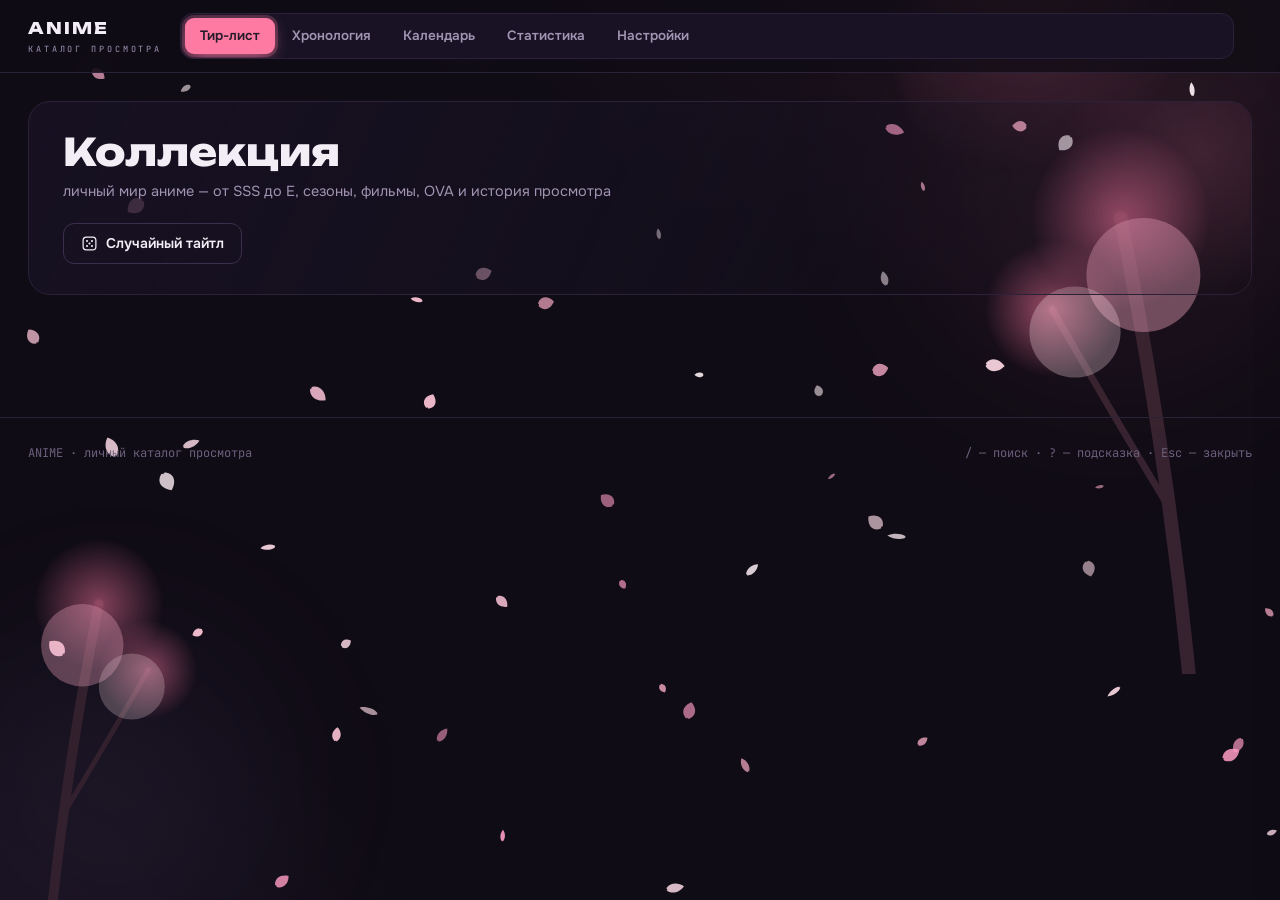
==== commit f0aba41b: "Update admin.html" ====
--- a/admin.html
+++ b/admin.html
@@ -6,60 +6,22 @@
 <title>Вход владельца</title>
 <style>
   body { display: flex; justify-content: center; align-items: center; height: 100vh; margin: 0; background: #100c15; color: #f3eef6; font-family: 'Onest', system-ui, sans-serif; }
-  .container { text-align: center; max-width: 400px; padding: 32px; background: #181224; border: 1px solid #2b2138; border-radius: 16px; }
-  h1 { font-size: 20px; margin-bottom: 16px; color: #ff7aa2; }
-  p { color: #a094b2; font-size: 14px; line-height: 1.6; margin-bottom: 24px; }
-  .spinner { width: 40px; height: 40px; border: 3px solid #2b2138; border-top-color: #ff7aa2; border-radius: 50%; animation: spin 1s linear infinite; margin: 0 auto; }
+  .loader { text-align: center; }
+  .spinner { width: 44px; height: 44px; border: 3px solid #2b2138; border-top-color: #ff7aa2; border-radius: 50%; animation: spin 1s linear infinite; margin: 0 auto 16px; }
   @keyframes spin { to { transform: rotate(360deg); } }
-  .hidden { display: none; }
-  .btn { display: inline-block; padding: 10px 20px; background: #ff7aa2; color: #fff; text-decoration: none; border-radius: 10px; font-weight: 600; transition: .2s; }
-  .btn:hover { background: #ff5a8a; }
-  .error { color: #ff6b6b; }
+  p { font-family: 'JetBrains Mono'; font-size: 12px; letter-spacing: 2px; color: #a094b2; text-transform: uppercase; }
 </style>
 </head>
 <body>
-<div class="container">
-  <div id="step-loading">
-    <h1>🔐 Проверка ссылки...</h1>
-    <p>Автоматический вход в режим владельца.</p>
+  <div class="loader">
     <div class="spinner"></div>
+    <p>вход владельца...</p>
   </div>
-  <div id="step-error" class="hidden">
-    <h1 class="error">❌ Ошибка доступа</h1>
-    <p>Ссылка недействительна или токен не совпадает.</p>
-    <a href="index.html" class="btn">Вернуться на главную</a>
-  </div>
-</div>
-<script>
-const LS_ACCESS = 'anime_access_token';
-const LS_OWNER = 'anime_owner_mode';
-
-const urlParams = new URLSearchParams(window.location.search);
-const urlToken = urlParams.get('access');
-const savedToken = localStorage.getItem(LS_ACCESS);
-
-setTimeout(() => {
-  if (urlToken) {
-    // Если это первый запуск с этой ссылкой, сохраняем токен
-    if (!savedToken) {
-      localStorage.setItem(LS_ACCESS, urlToken);
-    }
-    
-    // Проверяем совпадение
-    if (localStorage.getItem(LS_ACCESS) === urlToken) {
-      // УСПЕХ: Выдаем права владельца и мгновенно перенаправляем
-      localStorage.setItem(LS_OWNER, 'true');
-      window.location.href = 'index.html';
-    } else {
-      // НЕУДАЧА
-      document.getElementById('step-loading').classList.add('hidden');
-      document.getElementById('step-error').classList.remove('hidden');
-    }
-  } else {
-    document.getElementById('step-loading').classList.add('hidden');
-    document.getElementById('step-error').classList.remove('hidden');
-  }
-}, 600);
-</script>
+  <script>
+    // Устанавливаем флаг владельца и сразу редиректим на главную
+    localStorage.setItem('anime_owner_mode', 'true');
+    // Через 800мс переходим — чтобы пользователь увидел анимацию
+    setTimeout(() => { window.location.href = 'index.html'; }, 800);
+  </script>
 </body>
 </html>
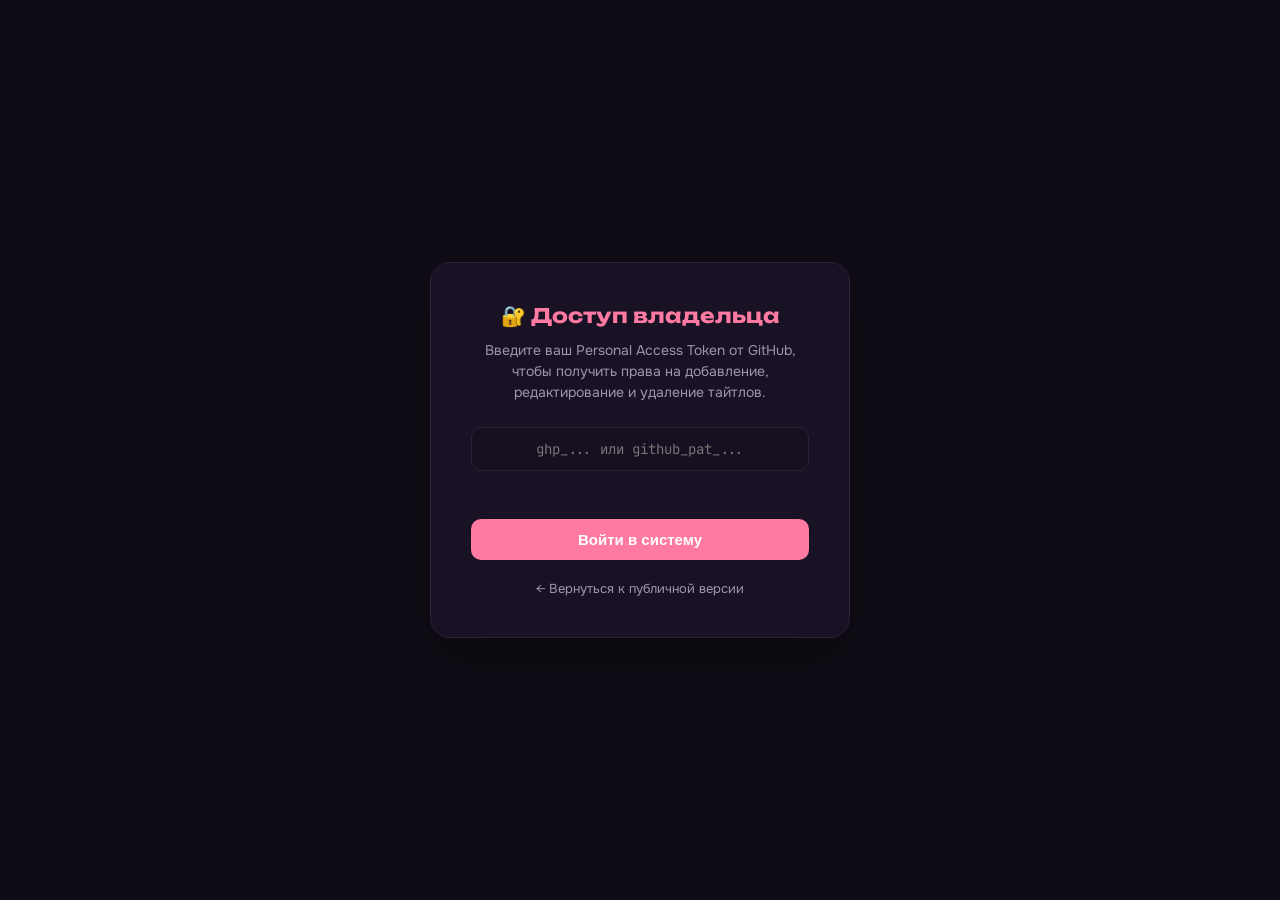
==== commit de0c4f27: "Update admin.html" ====
--- a/admin.html
+++ b/admin.html
@@ -3,25 +3,85 @@
 <head>
 <meta charset="UTF-8">
 <meta name="viewport" content="width=device-width, initial-scale=1.0">
-<title>Вход владельца</title>
+<title>ANIME — Панель владельца</title>
+<link rel="preconnect" href="https://fonts.googleapis.com">
+<link href="https://fonts.googleapis.com/css2?family=Unbounded:wght@400;600;800&family=Onest:wght@400;500;600;700&family=JetBrains+Mono:wght@400;600&display=swap" rel="stylesheet">
 <style>
-  body { display: flex; justify-content: center; align-items: center; height: 100vh; margin: 0; background: #100c15; color: #f3eef6; font-family: 'Onest', system-ui, sans-serif; }
-  .loader { text-align: center; }
-  .spinner { width: 44px; height: 44px; border: 3px solid #2b2138; border-top-color: #ff7aa2; border-radius: 50%; animation: spin 1s linear infinite; margin: 0 auto 16px; }
-  @keyframes spin { to { transform: rotate(360deg); } }
-  p { font-family: 'JetBrains Mono'; font-size: 12px; letter-spacing: 2px; color: #a094b2; text-transform: uppercase; }
+:root{--bg:#100c15;--panel:#181224;--line:#2b2138;--text:#f3eef6;--muted:#a094b2;--accent:#ff7aa2;--warn:#ff6b6b}
+*{box-sizing:border-box;margin:0;padding:0}
+body{font-family:'Onest',system-ui,sans-serif;background:var(--bg);color:var(--text);min-height:100vh;display:flex;align-items:center;justify-content:center}
+.gate-box{background:var(--panel);border:1px solid var(--line);border-radius:20px;padding:40px;max-width:420px;width:90%;text-align:center;box-shadow:0 20px 46px -18px rgba(0,0,0,.65)}
+.gate-box h2{font-family:'Unbounded';font-size:20px;margin-bottom:12px;color:var(--accent)}
+.gate-box p{color:var(--muted);font-size:14px;margin-bottom:24px;line-height:1.5}
+.gate-input{width:100%;padding:12px 16px;background:#161020;border:1px solid var(--line);border-radius:10px;color:var(--text);font-family:'JetBrains Mono';font-size:14px;margin-bottom:16px;outline:none;text-align:center}
+.gate-input:focus{border-color:var(--accent)}
+.gate-error{color:var(--warn);font-size:13px;margin-bottom:12px;min-height:20px}
+.gate-btn{width:100%;padding:12px;background:var(--accent);color:#fff;border:none;border-radius:10px;font-weight:600;cursor:pointer;font-size:15px;transition:.2s}
+.gate-btn:hover{background:#ff5a8a}
+.gate-btn:disabled{opacity:0.5;cursor:not-allowed}
+.gate-link{display:block;margin-top:20px;color:var(--muted);font-size:13px;text-decoration:none}
+.gate-link:hover{color:var(--text)}
+.hidden{display:none!important}
 </style>
 </head>
 <body>
-  <div class="loader">
-    <div class="spinner"></div>
-    <p>вход владельца...</p>
-  </div>
-  <script>
-    // Устанавливаем флаг владельца и сразу редиректим на главную
-    localStorage.setItem('anime_owner_mode', 'true');
-    // Через 800мс переходим — чтобы пользователь увидел анимацию
-    setTimeout(() => { window.location.href = 'index.html'; }, 800);
-  </script>
+<div class="gate-box" id="gate">
+    <h2>🔐 Доступ владельца</h2>
+    <p>Введите ваш Personal Access Token от GitHub, чтобы получить права на добавление, редактирование и удаление тайтлов.</p>
+    <input type="password" id="gate-token" class="gate-input" placeholder="ghp_... или github_pat_...">
+    <div class="gate-error" id="gate-error"></div>
+    <button class="gate-btn" id="gate-submit">Войти в систему</button>
+    <a href="index.html" class="gate-link">← Вернуться к публичной версии</a>
+</div>
+
+<script>
+const LS_TOKEN = 'anime_owner_token';
+const LS_REPO = 'anime_owner_repo';
+
+function checkAuth() {
+    const token = localStorage.getItem(LS_TOKEN);
+    if (token) {
+        // Если токен уже есть, сразу перенаправляем на главную, где он подхватится
+        window.location.href = 'index.html?admin=true';
+    }
+}
+
+document.getElementById('gate-submit').addEventListener('click', async () => {
+    const token = document.getElementById('gate-token').value.trim();
+    const err = document.getElementById('gate-error');
+    const btn = document.getElementById('gate-submit');
+    
+    if (!token) { err.textContent = 'Введите токен'; return; }
+    if (!token.startsWith('ghp_') && !token.startsWith('github_pat_')) {
+        err.textContent = 'Неверный формат токена (должен начинаться с ghp_ или github_pat_)';
+        return;
+    }
+
+    btn.disabled = true; btn.textContent = 'Проверка...'; err.textContent = '';
+
+    try {
+        const res = await fetch('https://api.github.com/user', {
+            headers: { 'Authorization': `token ${token}`, 'Accept': 'application/vnd.github.v3+json' }
+        });
+        if (!res.ok) throw new Error('Токен недействителен или отозван');
+        
+        const user = await res.json();
+        localStorage.setItem(LS_TOKEN, token);
+        
+        let repo = localStorage.getItem(LS_REPO);
+        if (!repo) {
+            repo = prompt(`Токен принят, ${user.login}!\nВведите имя вашего репозитория (например: noxyholmes/anime-archive):`, `${user.login}/anime-archive`);
+            if (repo) localStorage.setItem(LS_REPO, repo);
+        }
+        
+        window.location.href = 'index.html?admin=true';
+    } catch (e) {
+        err.textContent = 'Ошибка: ' + e.message;
+        btn.disabled = false; btn.textContent = 'Войти в систему';
+    }
+});
+
+checkAuth();
+</script>
 </body>
 </html>
